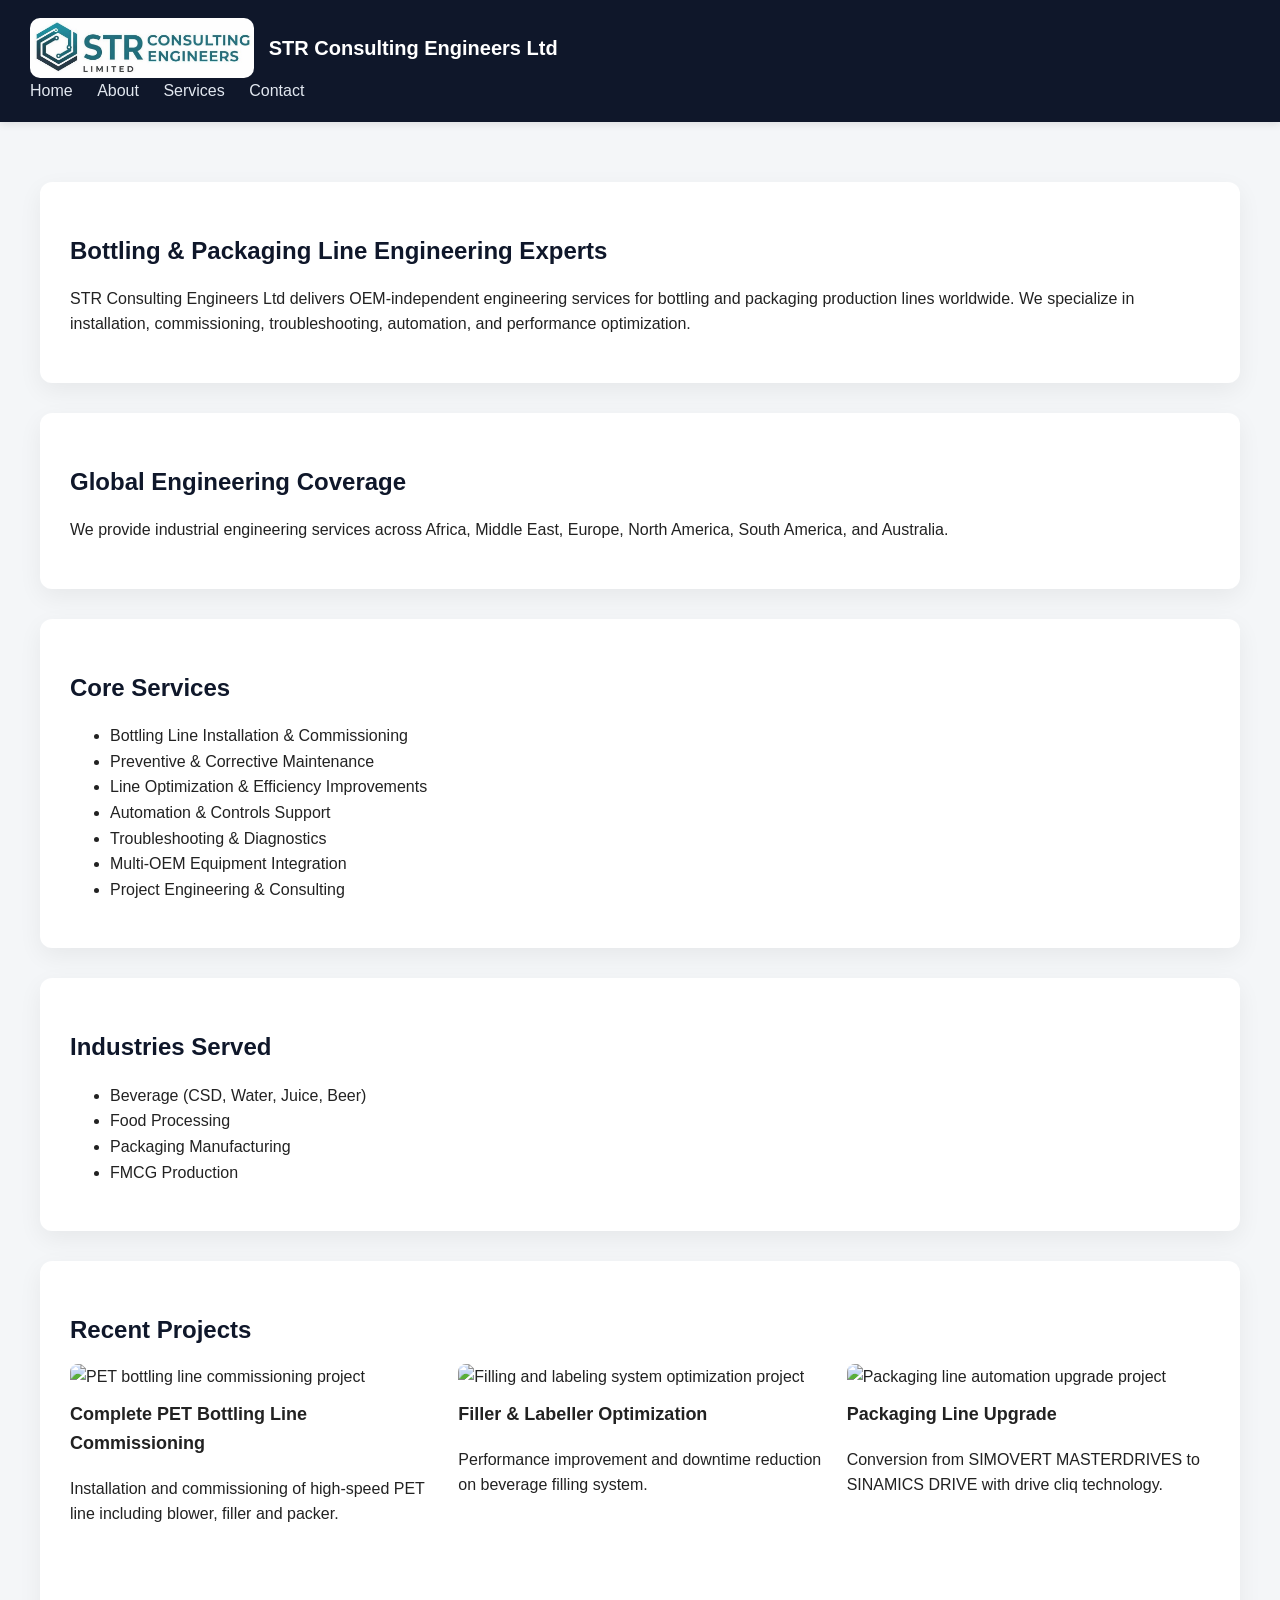
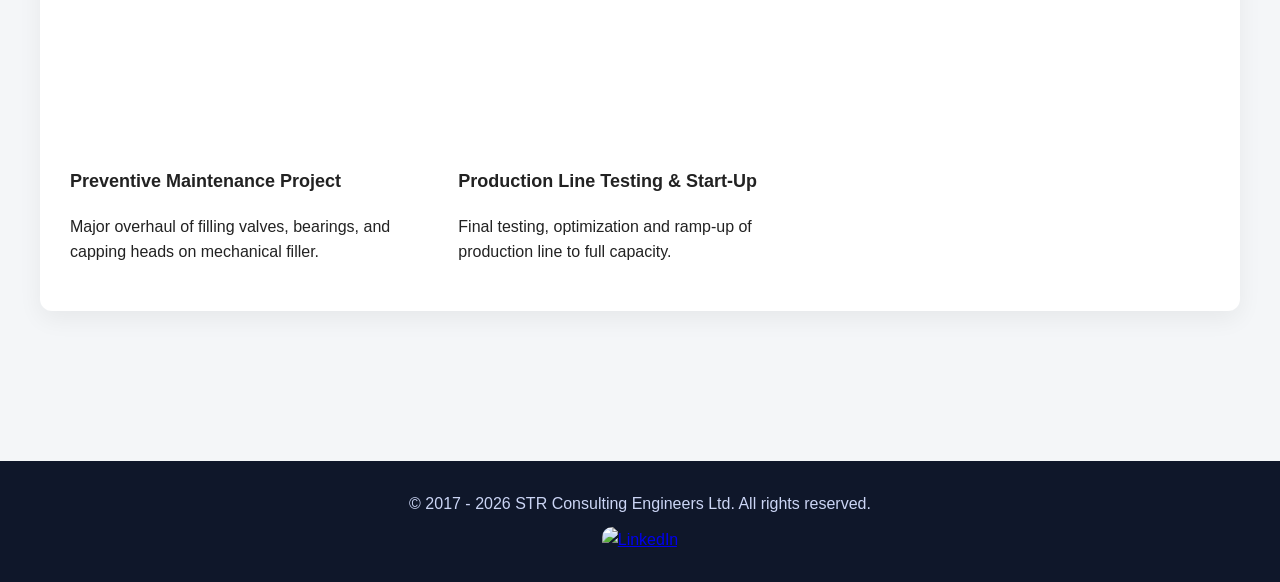
==== index.html @ d1127afe "Update index.html grid addition" ====
<!DOCTYPE html>
<html>
<head>
<title>STR Consulting Engineers Ltd | Bottling & Packaging Line Experts</title>

<meta name="description" content="STR Consulting Engineers Ltd provides bottling line installation, commissioning, maintenance, troubleshooting and optimization services across Africa, Middle East, Europe, North & South America and Australia.">

<meta name="keywords" content="bottling line engineers, packaging line installation, filling machine experts, beverage production engineers, line commissioning, industrial automation, FMCG engineering">

<meta name="viewport" content="width=device-width, initial-scale=1.0">

<link rel="stylesheet" href="assets/styles.css">

<meta property="og:title" content="STR Consulting Engineers Ltd">
<meta property="og:description" content="OEM-independent bottling & packaging engineering specialists worldwide.">
<meta property="og:image" content="https://www.strconsultingengineersltd.org/assets/logo.png">
<meta property="og:url" content="https://www.strconsultingengineersltd.org">
<meta property="og:type" content="website">
</head>

<body>

<header>
<div style="display:flex;align-items:center;gap:15px;">
<img src="assets/logo.png" alt="STR Consulting Engineers Ltd logo" style="height:60px;">
<h1 style="margin:0;color:white;">STR Consulting Engineers Ltd</h1>
</div>
<nav>
<a href="index.html">Home</a>
<a href="about.html">About</a>
<a href="services.html">Services</a>
<a href="contact.html">Contact</a>
</nav>
</header>

<div class="container">

<!-- INTRO -->
<div class="card">
<h2>Bottling & Packaging Line Engineering Experts</h2>

<p>
STR Consulting Engineers Ltd delivers OEM-independent engineering services for bottling and packaging production lines worldwide.
We specialize in installation, commissioning, troubleshooting, automation, and performance optimization.
</p>
</div>

<!-- GLOBAL COVERAGE -->
<div class="card">
<h2>Global Engineering Coverage</h2>
<p>
We provide industrial engineering services across Africa, Middle East, Europe, North America, South America, and Australia.
</p>
</div>

<!-- CORE SERVICES -->
<div class="card">
<h2>Core Services</h2>
<ul>
<li>Bottling Line Installation & Commissioning</li>
<li>Preventive & Corrective Maintenance</li>
<li>Line Optimization & Efficiency Improvements</li>
<li>Automation & Controls Support</li>
<li>Troubleshooting & Diagnostics</li>
<li>Multi-OEM Equipment Integration</li>
<li>Project Engineering & Consulting</li>
</ul>
</div>

<!-- INDUSTRIES -->
<div class="card">
<h2>Industries Served</h2>
<ul>
<li>Beverage (CSD, Water, Juice, Beer)</li>
<li>Food Processing</li>
<li>Packaging Manufacturing</li>
<li>FMCG Production</li>
</ul>
</div>

<!-- PROJECTS -->
<div class="card">
<h2>Recent Projects</h2>

<div class="grid">

<div>
<img src="assets/project1.jpg" alt="PET bottling line commissioning project" style="width:100%;border-radius:8px">
<h3>Complete PET Bottling Line Commissioning</h3>
<p>Installation and commissioning of high-speed PET line including blower, filler and packer.</p>
</div>

<div>
<img src="assets/project2.jpg" alt="Filling and labeling system optimization project" style="width:100%;border-radius:8px">
<h3>Filler & Labeller Optimization</h3>
<p>Performance improvement and downtime reduction on beverage filling system.</p>
</div>

<div>
<img src="assets/project3.jpg" alt="Packaging line automation upgrade project" style="width:100%;border-radius:8px">
<h3>Packaging Line Upgrade</h3>
<p>Conversion from SIMOVERT MASTERDRIVES to SINAMICS DRIVE with drive cliq technology.</p>
</div>

<div>
<video style="width:100%;border-radius:8px" autoplay muted loop playsinline poster="assets/project4.jpg">
<source src="assets/project4.mp4" type="video/mp4">
</video>
<h3>Preventive Maintenance Project</h3>
<p>Major overhaul of filling valves, bearings, and capping heads on mechanical filler.</p>
</div>

<div>
<video style="width:100%;border-radius:8px" autoplay muted loop playsinline poster="assets/project5.jpg">
<source src="assets/project5.mp4" type="video/mp4">
</video>
<h3>Production Line Testing & Start-Up</h3>
<p>Final testing, optimization and ramp-up of production line to full capacity.</p>
</div>

</div>
</div>

</div>

<!-- FOOTER -->
<div class="footer" style="text-align:center;">
© 2017 - <span id="year"></span> STR Consulting Engineers Ltd. All rights reserved.

<div style="margin-top:10px;">
<a href="https://www.linkedin.com/company/str-consulting-engineers-ltd" target="_blank">
<img src="https://cdn-icons-png.flaticon.com/512/174/174857.png" alt="LinkedIn" style="height:30px;">
</a>
</div>
</div>

<script>
document.getElementById("year").textContent = new Date().getFullYear();
</script>

<!-- STRUCTURED DATA (SEO BOOST) -->
<script type="application/ld+json">
{
"@context": "https://schema.org",
"@type": "Organization",
"name": "STR Consulting Engineers Ltd",
"url": "https://www.strconsultingengineersltd.org",
"logo": "https://www.strconsultingengineersltd.org/assets/logo.png",
"areaServed": [
"Africa",
"Middle East",
"Europe",
"North America",
"South America",
"Australia"
],
"description": "OEM-independent bottling and packaging engineering specialists providing global installation, commissioning, maintenance and optimization services."
}
</script>

</body>
</html>
---- assets/styles.css ----
/* GLOBAL */
body {
  font-family: Arial, Helvetica, sans-serif;
  margin: 0;
  background: #f4f6f8;
  color: #222;
  line-height: 1.6;
}

/* HEADER */
header {
  background: #0f172a;
  color: white;
  padding: 18px 30px;
  box-shadow: 0 2px 8px rgba(0,0,0,0.1);
}

nav a {
  color: #e2e8f0;
  margin-right: 20px;
  text-decoration: none;
  font-weight: 500;
}

nav a:hover {
  color: #38bdf8;
}

/* CONTAINER */
.container {
  max-width: 1200px;
  margin: auto;
  padding: 60px 20px;
}

/* CARD */
.card {
  background: white;
  padding: 30px;
  border-radius: 12px;
  box-shadow: 0 8px 25px rgba(0,0,0,0.06);
  margin-bottom: 30px;
  transition: transform 0.25s ease, box-shadow 0.25s ease;
}

.card:hover {
  transform: translateY(-4px);
  box-shadow: 0 12px 30px rgba(0,0,0,0.08);
}

/* HEADINGS */
h1 {
  font-size: 20px;
}

h2 {
  font-size: 24px;
  margin-bottom: 15px;
  color: #0f172a;
}

h3 {
  font-size: 18px;
  margin-top: 10px;
}

/* GRID */
.grid {
  display: grid;
  grid-template-columns: repeat(auto-fit, minmax(280px, 1fr));
  gap: 25px;
}

/* IMAGES */
img {
  max-width: 100%;
  border-radius: 10px;
}

/* VIDEO */
video {
  border-radius: 10px;
}

/* FOOTER */
.footer {
  background: #0f172a;
  color: #cbd5f5;
  text-align: center;
  padding: 30px;
  margin-top: 60px;
}

/* LOGO GRID PREMIUM */
.logo-grid {
  display: grid;
  grid-template-columns: repeat(auto-fit, minmax(120px, 1fr));
  gap: 30px;
  align-items: center;
  margin-top: 25px;
}

.logo-grid img {
  height: 50px;
  object-fit: contain;
  filter: grayscale(100%);
  opacity: 0.7;
  transition: all 0.3s ease;
}

.logo-grid img:hover {
  filter: grayscale(0%);
  opacity: 1;
  transform: scale(1.1);
}
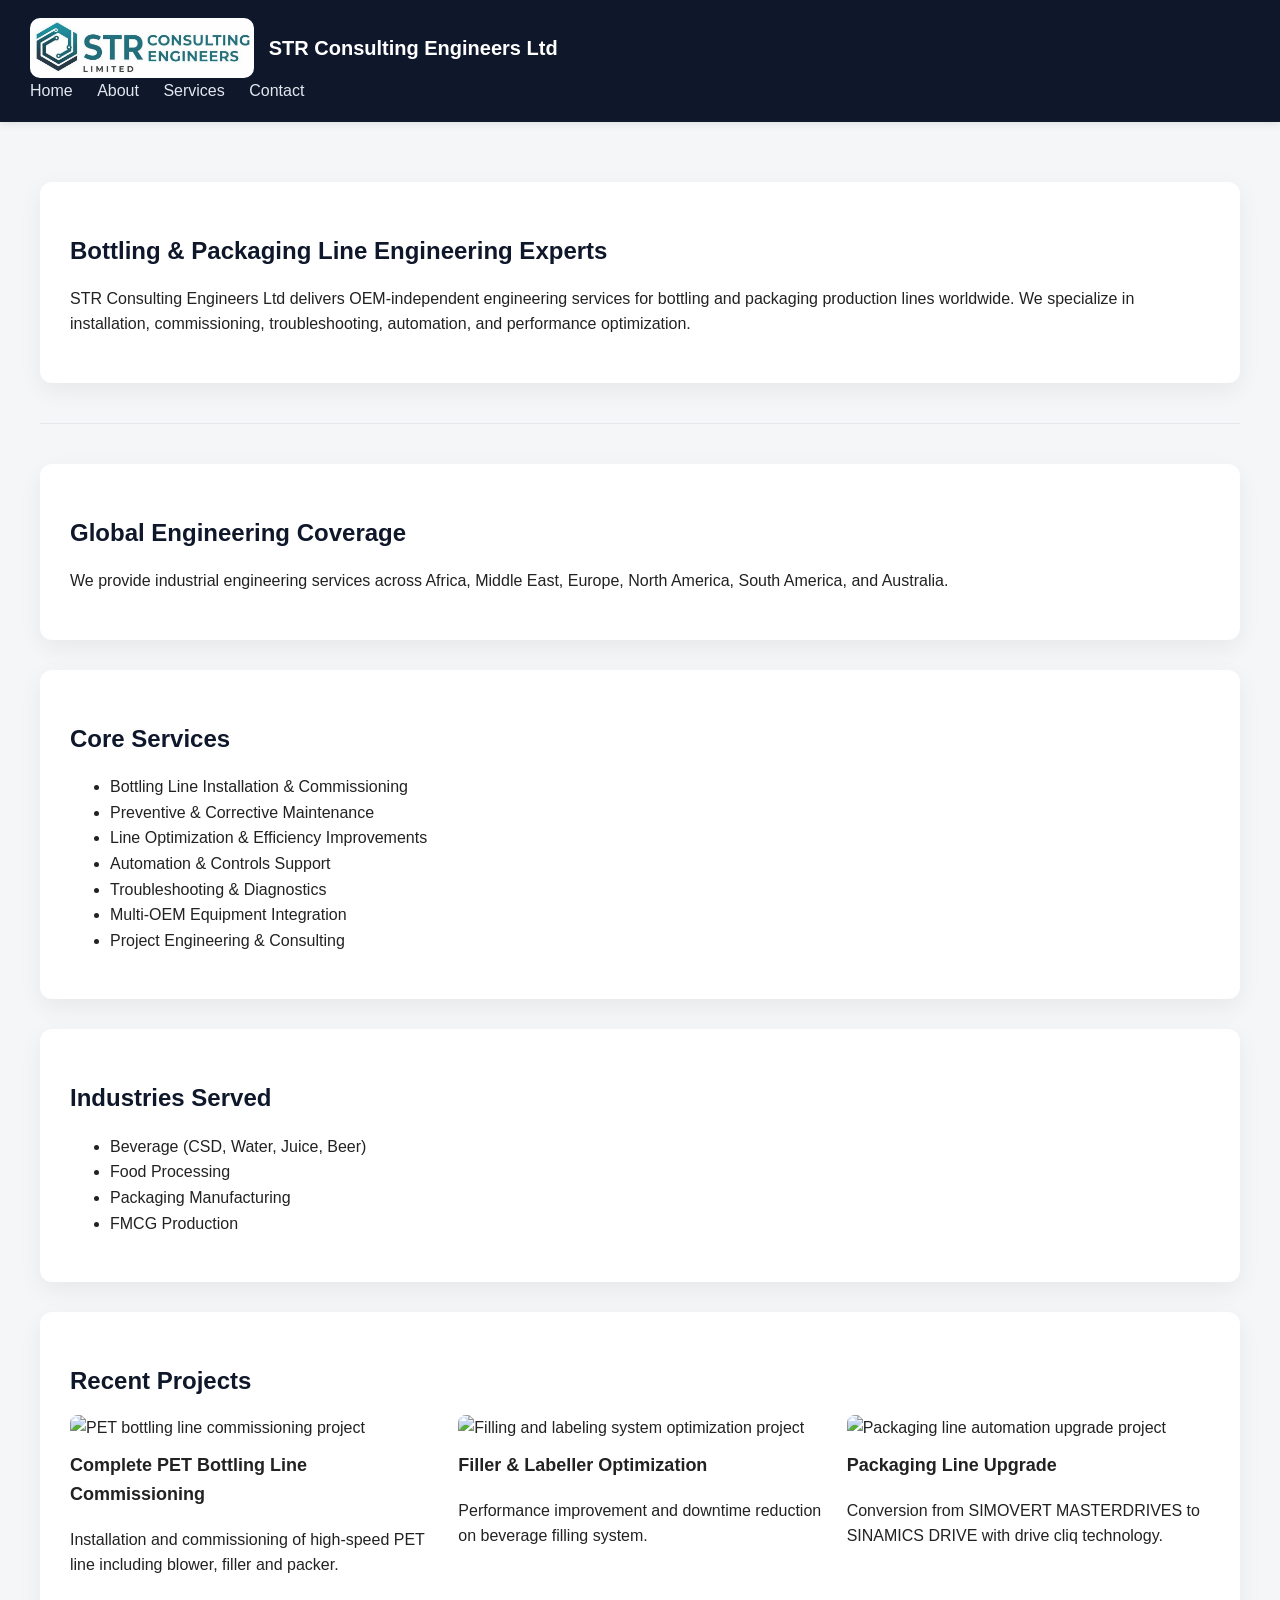
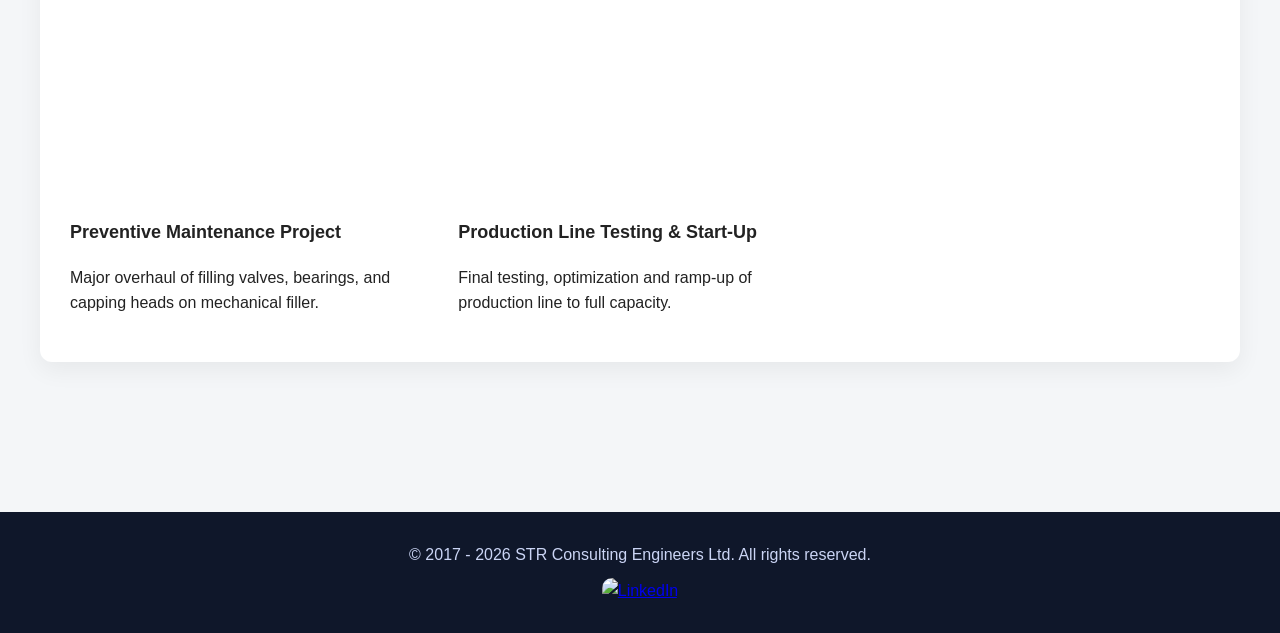
==== commit 10d25d59: "Update index.html borderline" ====
--- a/index.html
+++ b/index.html
@@ -44,6 +44,7 @@
 We specialize in installation, commissioning, troubleshooting, automation, and performance optimization.
 </p>
 </div>
+<hr style="border:none;height:1px;background:#e5e7eb;margin:40px 0;">
 
 <!-- GLOBAL COVERAGE -->
 <div class="card">
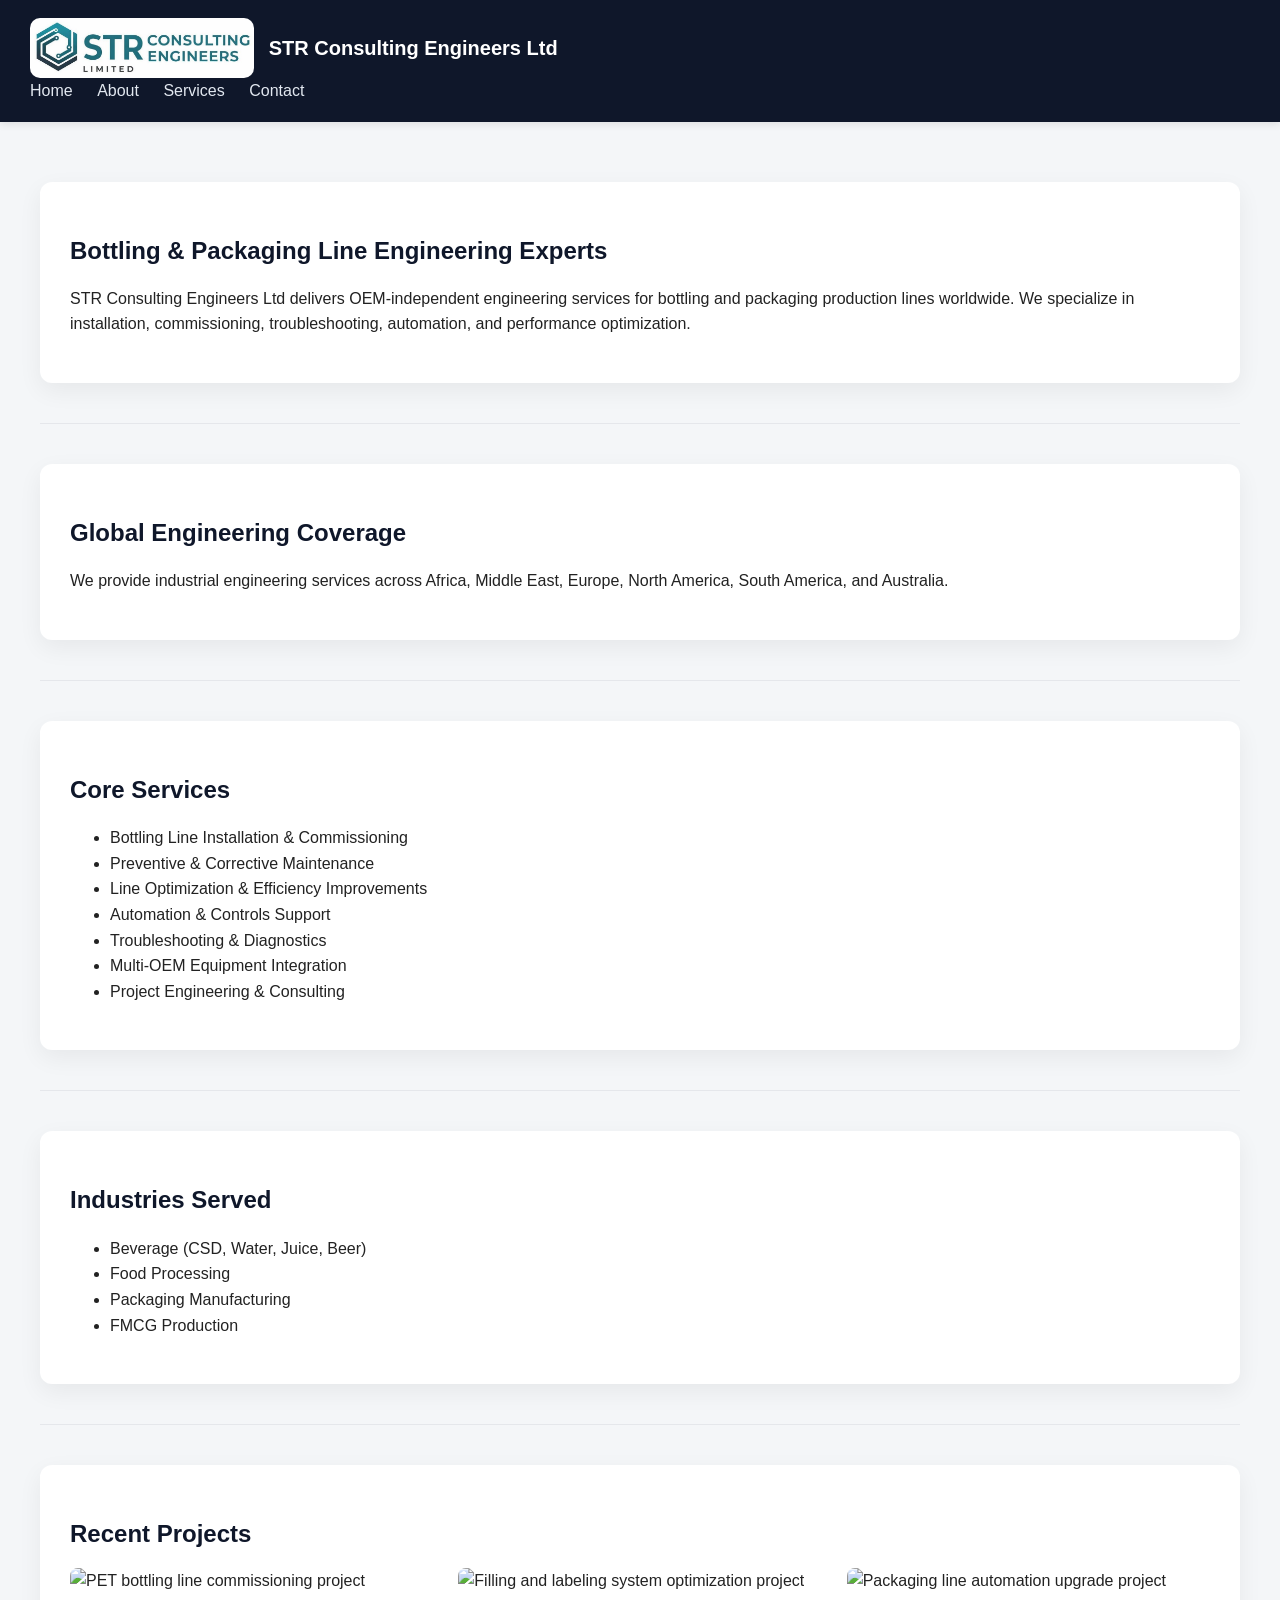
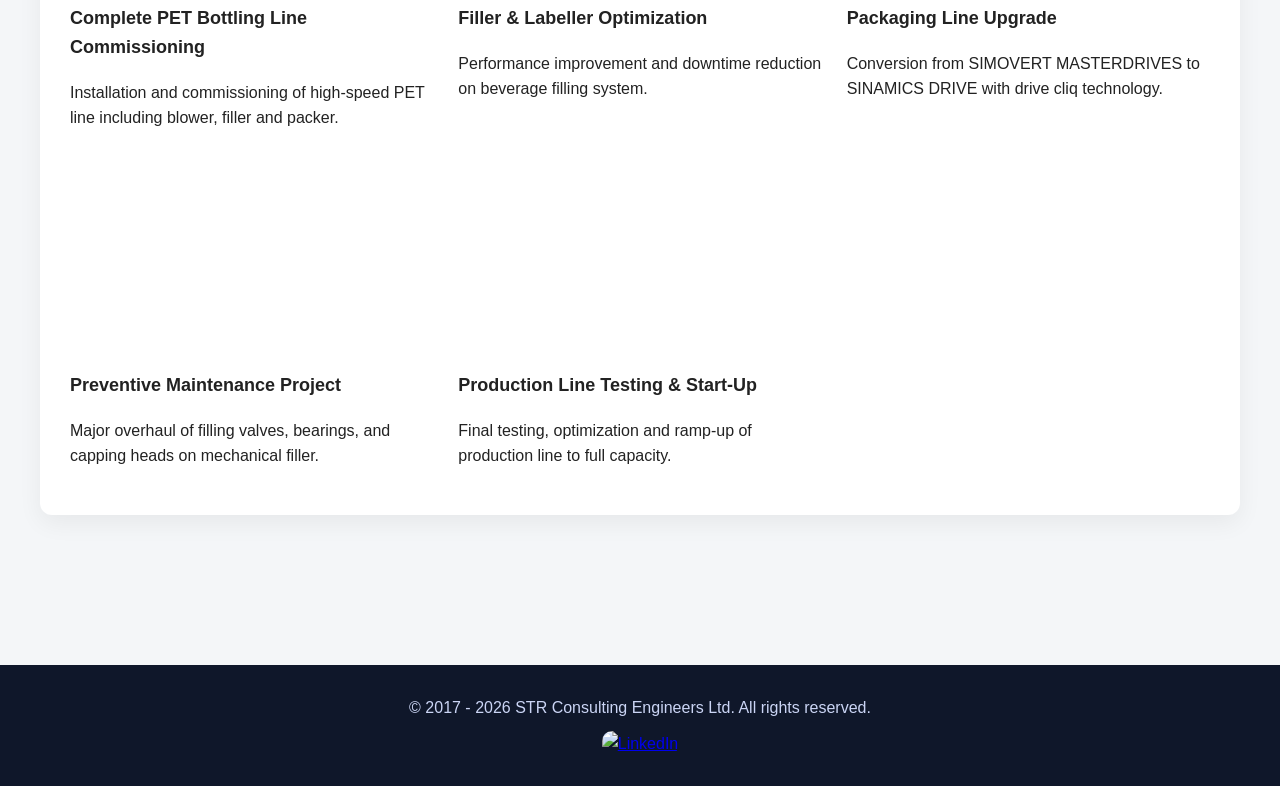
==== commit 4d8b6757: "Update index.html borders" ====
--- a/index.html
+++ b/index.html
@@ -53,6 +53,7 @@
 We provide industrial engineering services across Africa, Middle East, Europe, North America, South America, and Australia.
 </p>
 </div>
+<hr style="border:none;height:1px;background:#e5e7eb;margin:40px 0;">
 
 <!-- CORE SERVICES -->
 <div class="card">
@@ -67,6 +68,7 @@
 <li>Project Engineering & Consulting</li>
 </ul>
 </div>
+<hr style="border:none;height:1px;background:#e5e7eb;margin:40px 0;">
 
 <!-- INDUSTRIES -->
 <div class="card">
@@ -78,6 +80,7 @@
 <li>FMCG Production</li>
 </ul>
 </div>
+<hr style="border:none;height:1px;background:#e5e7eb;margin:40px 0;">
 
 <!-- PROJECTS -->
 <div class="card">
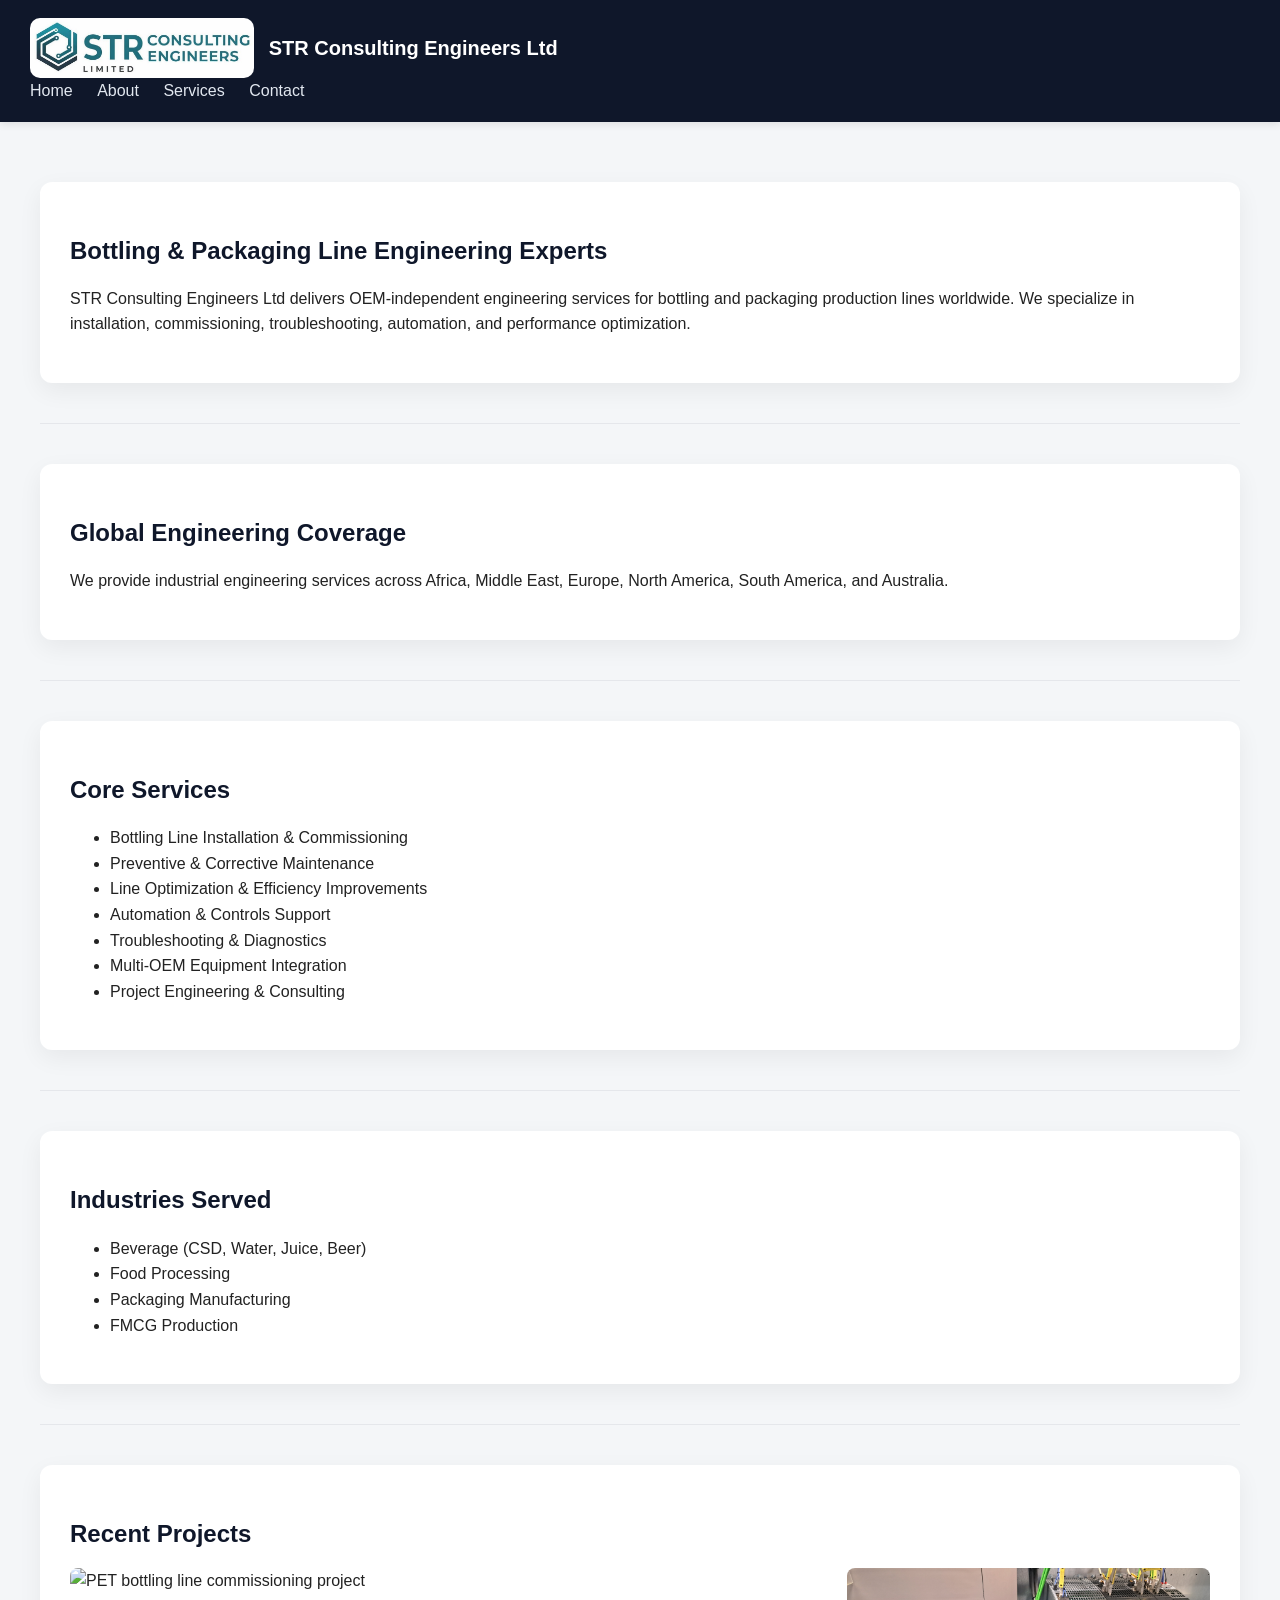
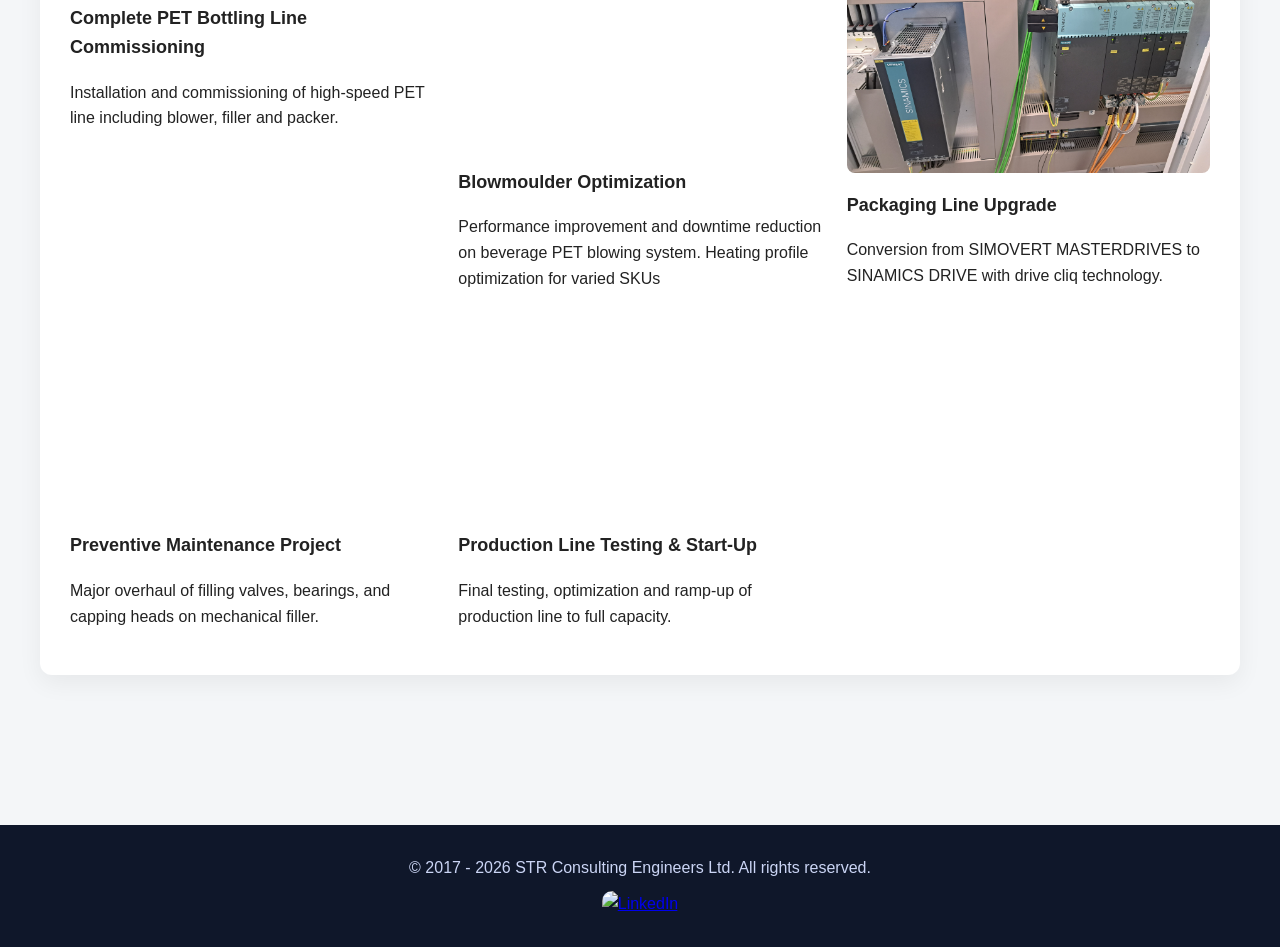
==== commit 331e2189: "Update index.html project2" ====
--- a/index.html
+++ b/index.html
@@ -95,9 +95,11 @@
 </div>
 
 <div>
-<img src="assets/project2.jpg" alt="Filling and labeling system optimization project" style="width:100%;border-radius:8px">
-<h3>Filler & Labeller Optimization</h3>
-<p>Performance improvement and downtime reduction on beverage filling system.</p>
+<video style="width:100%;border-radius:8px" autoplay muted loop playsinline poster="assets/project2.jpg">
+<source src="assets/project2.mp4" type="video/mp4">
+</video>
+<h3>Blowmoulder Optimization</h3>
+<p>Performance improvement and downtime reduction on beverage PET blowing system. Heating profile optimization for varied SKUs</p>
 </div>
 
 <div>
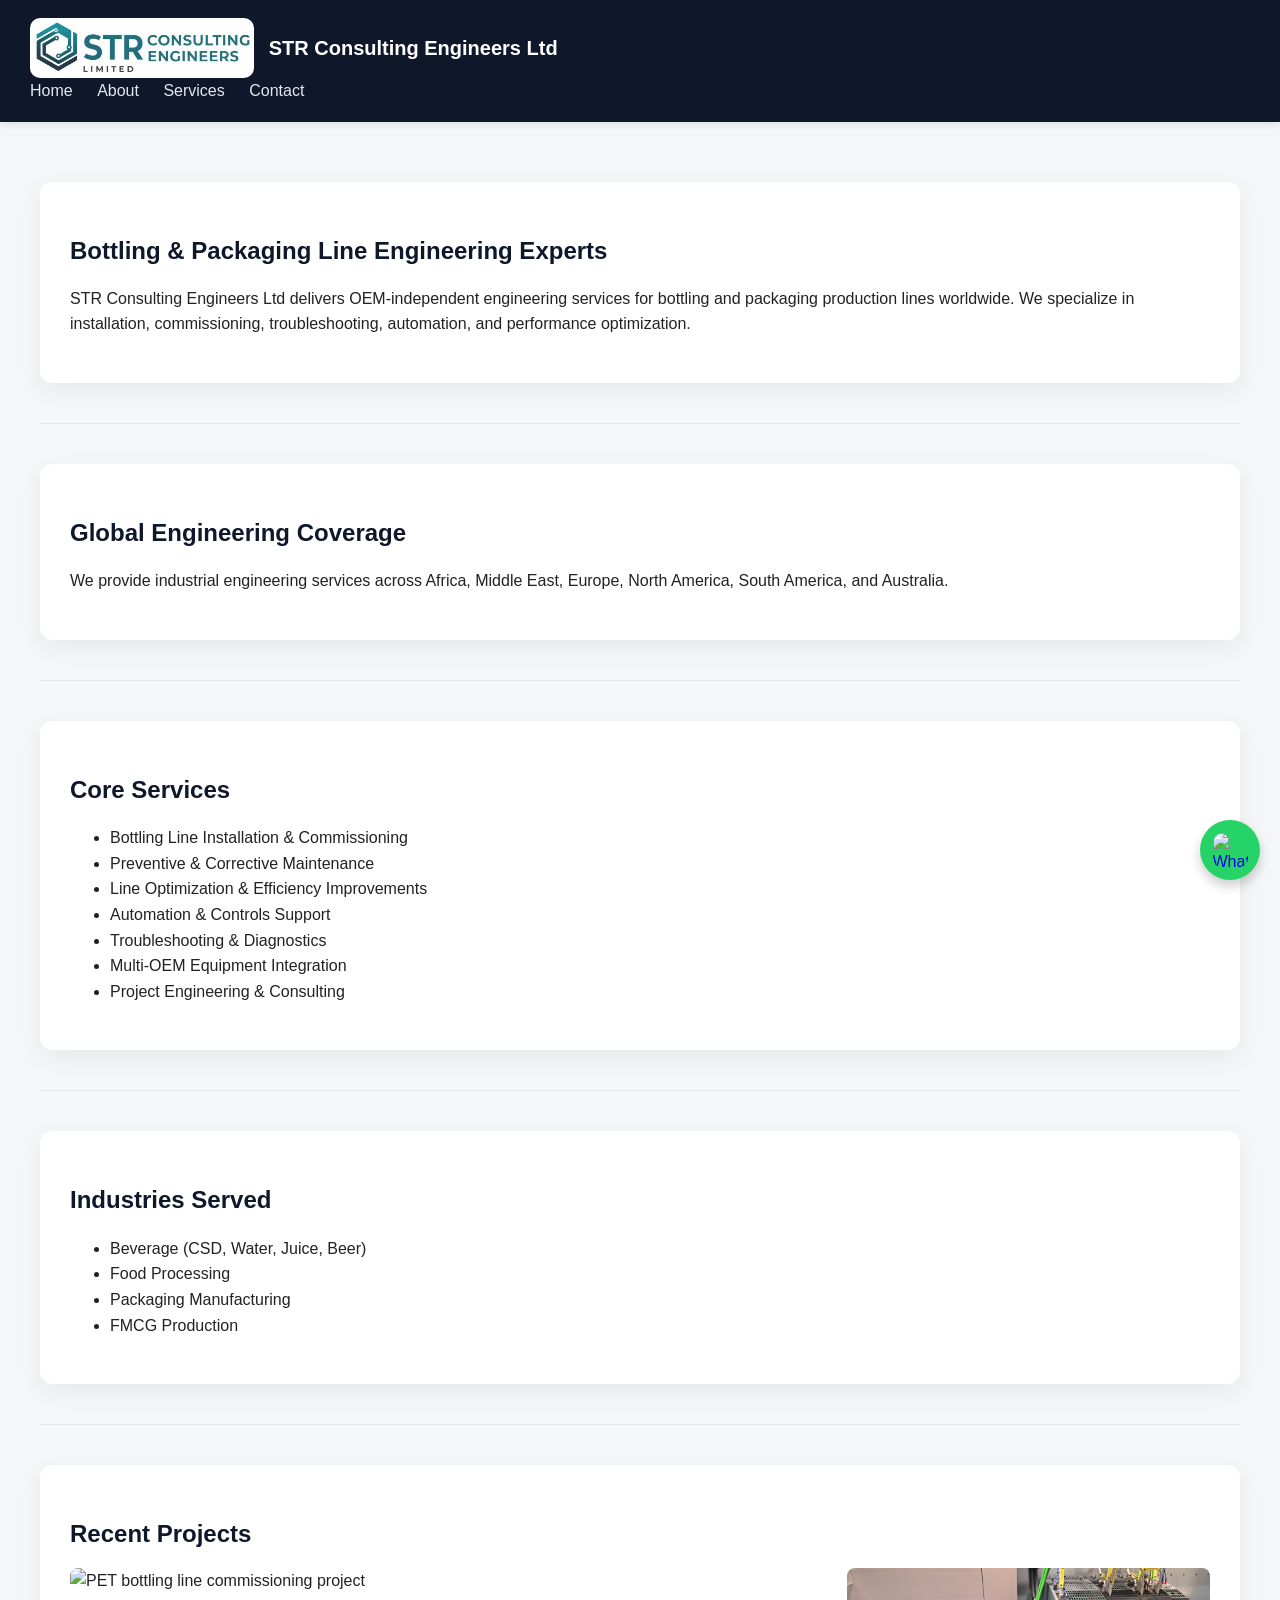
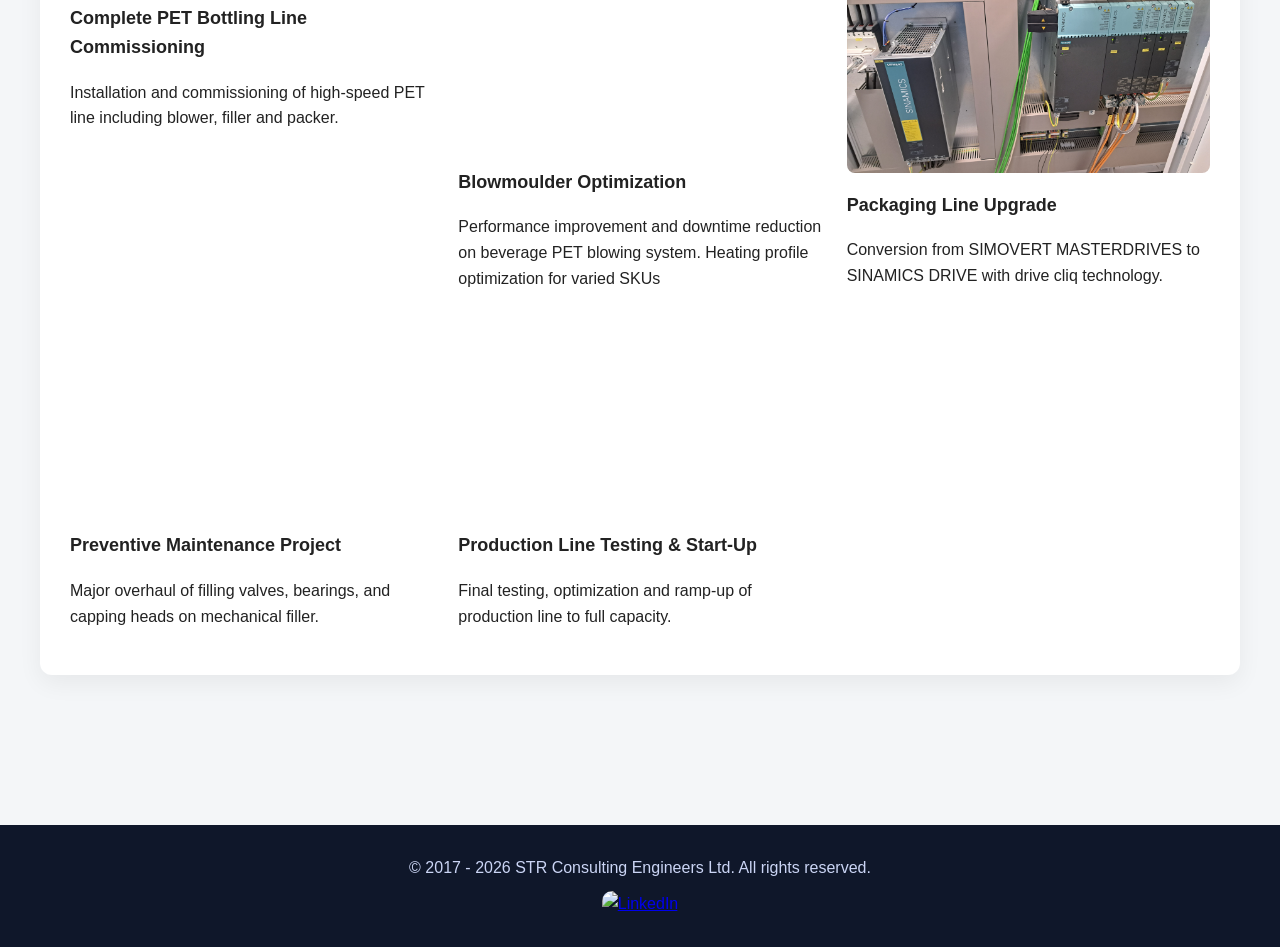
==== commit 9eb5b40e: "Update index.html whatsapp floating" ====
--- a/index.html
+++ b/index.html
@@ -163,6 +163,10 @@
 "description": "OEM-independent bottling and packaging engineering specialists providing global installation, commissioning, maintenance and optimization services."
 }
 </script>
+<!-- FLOATING WHATSAPP BUTTON -->
+<a href="https://wa.me/254119306050" class="whatsapp-float" target="_blank">
+  <img src="https://cdn-icons-png.flaticon.com/512/733/733585.png" alt="WhatsApp">
+</a>
 
 </body>
 </html>
--- a/assets/styles.css
+++ b/assets/styles.css
@@ -113,3 +113,28 @@
   opacity: 1;
   transform: scale(1.1);
 }
+/* FLOATING WHATSAPP BUTTON */
+.whatsapp-float {
+  position: fixed;
+  width: 60px;
+  height: 60px;
+  bottom: 20px;
+  right: 20px;
+  background-color: #25D366;
+  border-radius: 50%;
+  display: flex;
+  align-items: center;
+  justify-content: center;
+  box-shadow: 0 6px 12px rgba(0,0,0,0.2);
+  z-index: 1000;
+  transition: transform 0.2s ease;
+}
+
+.whatsapp-float:hover {
+  transform: scale(1.1);
+}
+
+.whatsapp-float img {
+  width: 35px;
+  height: 35px;
+}
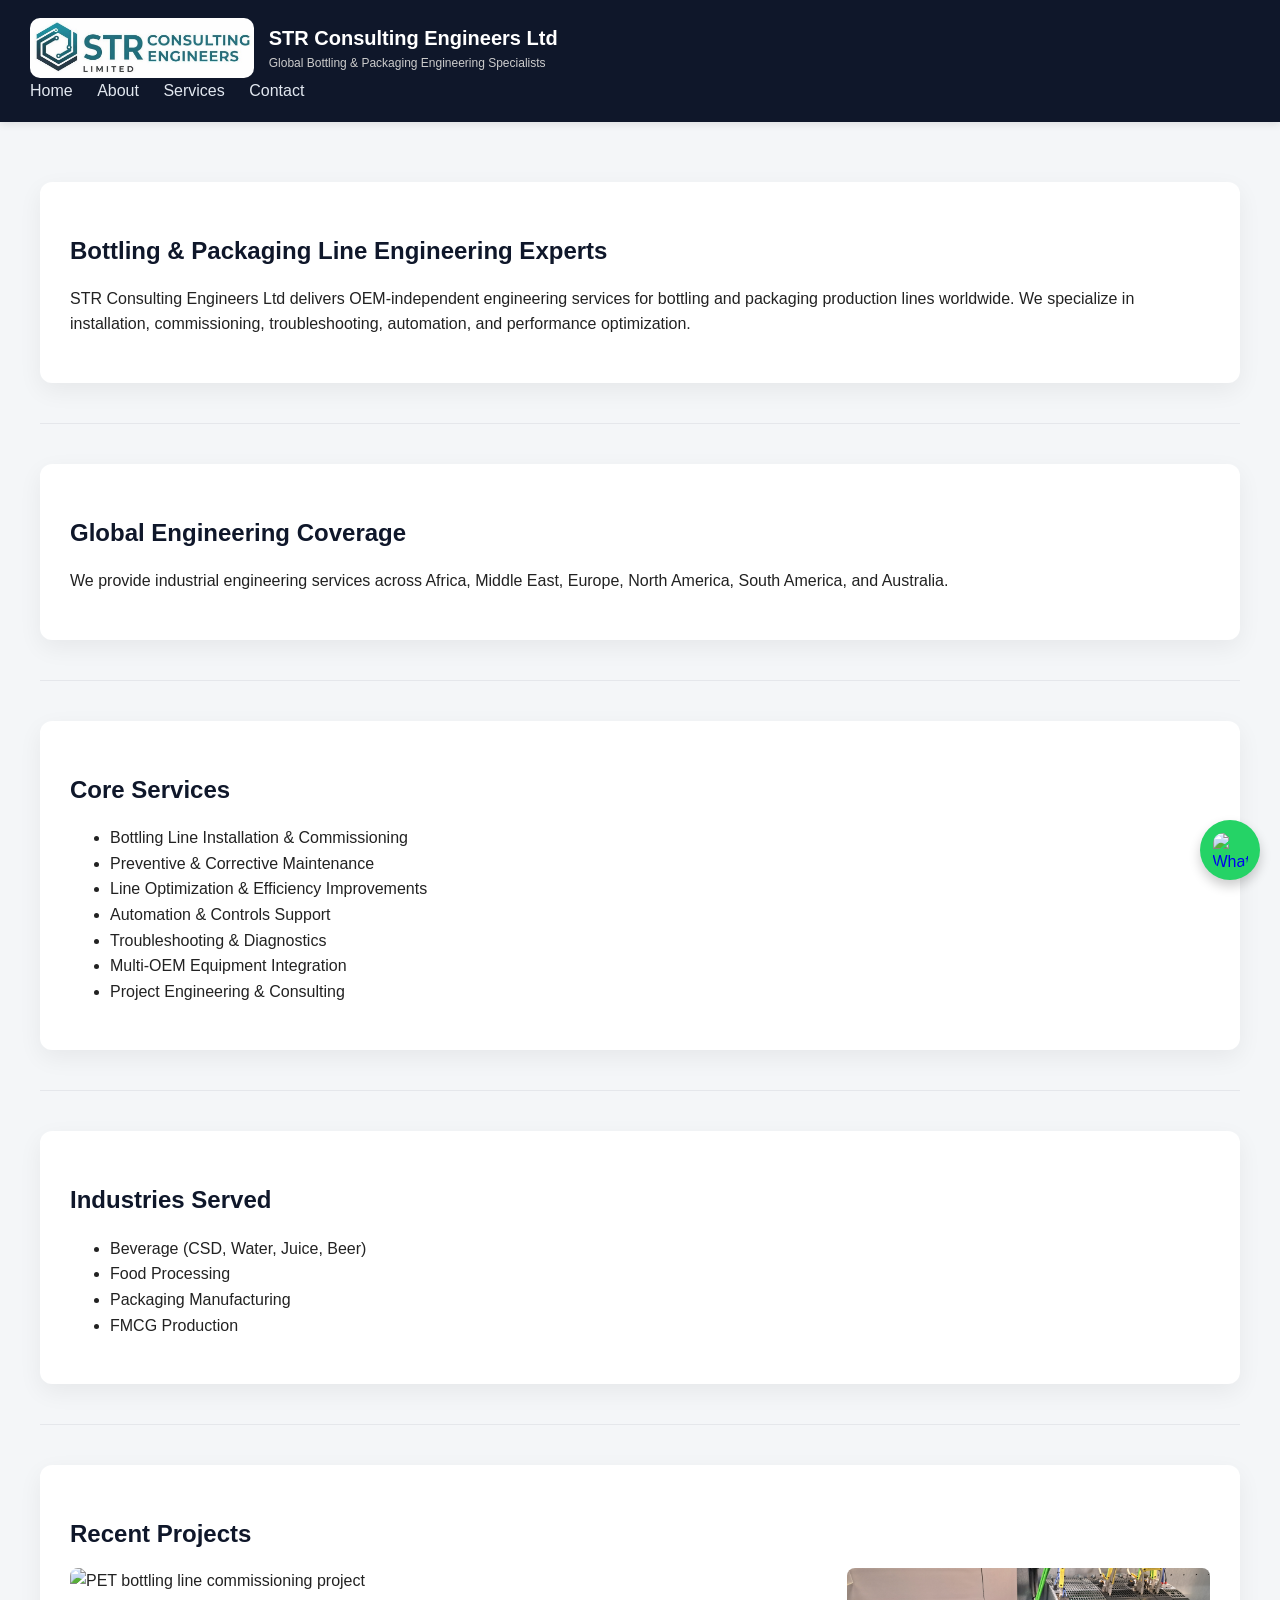
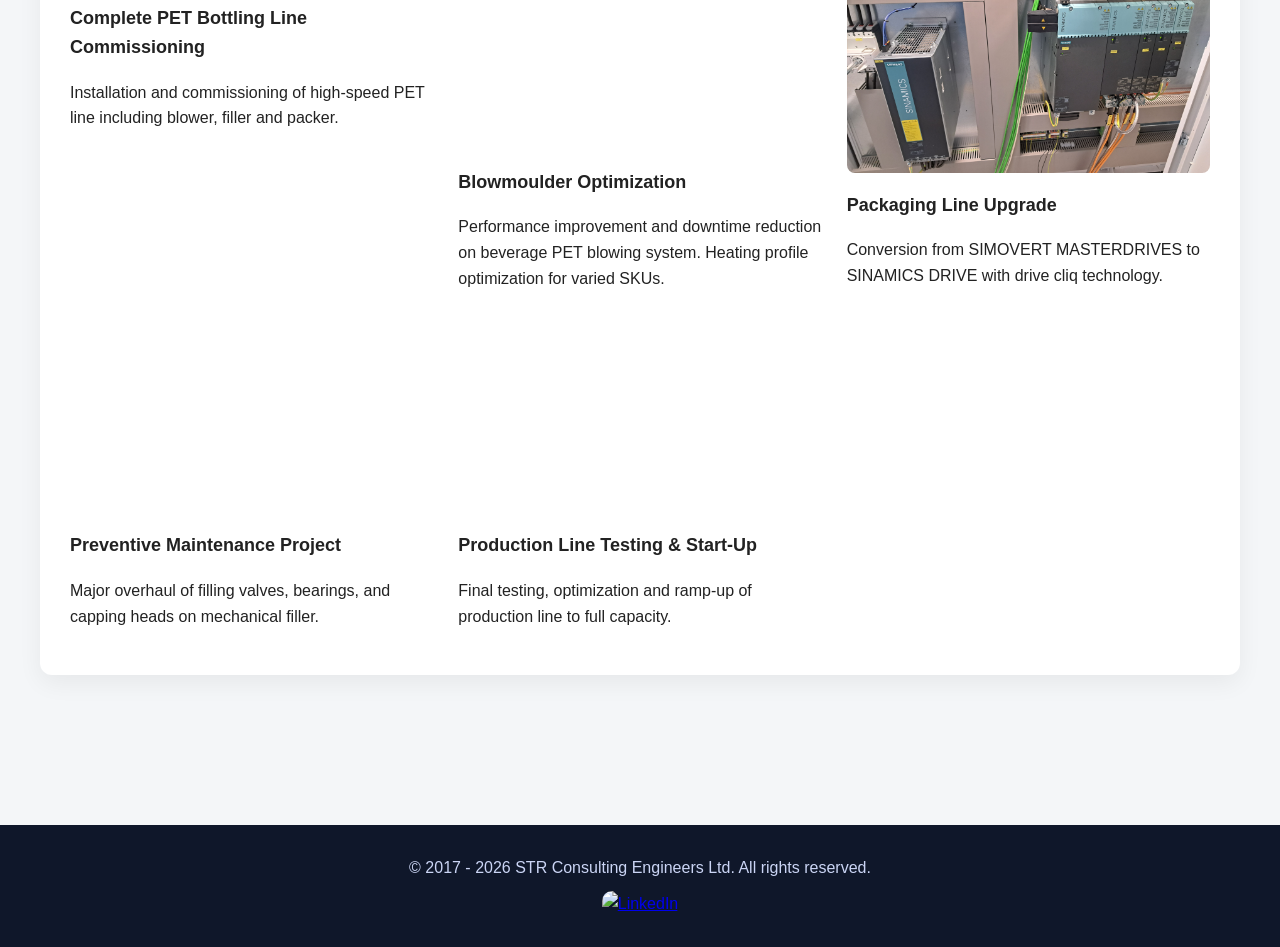
==== commit 5cba27c3: "Update index.html for google search" ====
--- a/index.html
+++ b/index.html
@@ -1,21 +1,32 @@
 <!DOCTYPE html>
-<html>
+<html lang="en">
 <head>
-<title>STR Consulting Engineers Ltd | Bottling & Packaging Line Experts</title>
+
+<meta charset="UTF-8">
+
+<title>STR Consulting Engineers Ltd | Industrial Bottling & Packaging Engineering</title>
 
 <meta name="description" content="STR Consulting Engineers Ltd provides bottling line installation, commissioning, maintenance, troubleshooting and optimization services across Africa, Middle East, Europe, North & South America and Australia.">
 
-<meta name="keywords" content="bottling line engineers, packaging line installation, filling machine experts, beverage production engineers, line commissioning, industrial automation, FMCG engineering">
+<meta name="keywords" content="STR Consulting Engineers Ltd, bottling line engineers, packaging line installation, filling machine experts, beverage production engineers, line commissioning, industrial automation, FMCG engineering">
 
 <meta name="viewport" content="width=device-width, initial-scale=1.0">
 
+<!-- CANONICAL -->
+<link rel="canonical" href="https://www.strconsultingengineersltd.org/">
+
+<!-- FAVICON (ADD FILE IN assets/) -->
+<link rel="icon" href="assets/favicon.png" type="image/png">
+
 <link rel="stylesheet" href="assets/styles.css">
 
+<!-- OPEN GRAPH -->
 <meta property="og:title" content="STR Consulting Engineers Ltd">
 <meta property="og:description" content="OEM-independent bottling & packaging engineering specialists worldwide.">
 <meta property="og:image" content="https://www.strconsultingengineersltd.org/assets/logo.png">
 <meta property="og:url" content="https://www.strconsultingengineersltd.org">
 <meta property="og:type" content="website">
+
 </head>
 
 <body>
@@ -23,8 +34,16 @@
 <header>
 <div style="display:flex;align-items:center;gap:15px;">
 <img src="assets/logo.png" alt="STR Consulting Engineers Ltd logo" style="height:60px;">
+
+<div>
 <h1 style="margin:0;color:white;">STR Consulting Engineers Ltd</h1>
-</div>
+<p style="margin:0;color:#ccc;font-size:12px;">
+Global Bottling & Packaging Engineering Specialists
+</p>
+</div>
+
+</div>
+
 <nav>
 <a href="index.html">Home</a>
 <a href="about.html">About</a>
@@ -44,6 +63,7 @@
 We specialize in installation, commissioning, troubleshooting, automation, and performance optimization.
 </p>
 </div>
+
 <hr style="border:none;height:1px;background:#e5e7eb;margin:40px 0;">
 
 <!-- GLOBAL COVERAGE -->
@@ -53,6 +73,7 @@
 We provide industrial engineering services across Africa, Middle East, Europe, North America, South America, and Australia.
 </p>
 </div>
+
 <hr style="border:none;height:1px;background:#e5e7eb;margin:40px 0;">
 
 <!-- CORE SERVICES -->
@@ -68,6 +89,7 @@
 <li>Project Engineering & Consulting</li>
 </ul>
 </div>
+
 <hr style="border:none;height:1px;background:#e5e7eb;margin:40px 0;">
 
 <!-- INDUSTRIES -->
@@ -80,6 +102,7 @@
 <li>FMCG Production</li>
 </ul>
 </div>
+
 <hr style="border:none;height:1px;background:#e5e7eb;margin:40px 0;">
 
 <!-- PROJECTS -->
@@ -99,7 +122,7 @@
 <source src="assets/project2.mp4" type="video/mp4">
 </video>
 <h3>Blowmoulder Optimization</h3>
-<p>Performance improvement and downtime reduction on beverage PET blowing system. Heating profile optimization for varied SKUs</p>
+<p>Performance improvement and downtime reduction on beverage PET blowing system. Heating profile optimization for varied SKUs.</p>
 </div>
 
 <div>
@@ -144,7 +167,7 @@
 document.getElementById("year").textContent = new Date().getFullYear();
 </script>
 
-<!-- STRUCTURED DATA (SEO BOOST) -->
+<!-- STRUCTURED DATA -->
 <script type="application/ld+json">
 {
 "@context": "https://schema.org",
@@ -152,20 +175,31 @@
 "name": "STR Consulting Engineers Ltd",
 "url": "https://www.strconsultingengineersltd.org",
 "logo": "https://www.strconsultingengineersltd.org/assets/logo.png",
+"description": "OEM-independent bottling and packaging engineering specialists providing global installation, commissioning, maintenance and optimization services.",
+"foundingDate": "2017",
+"contactPoint": {
+  "@type": "ContactPoint",
+  "telephone": "+254119306050",
+  "contactType": "customer service",
+  "areaServed": "Global"
+},
+"sameAs": [
+  "https://www.linkedin.com/company/str-consulting-engineers-ltd"
+],
 "areaServed": [
-"Africa",
-"Middle East",
-"Europe",
-"North America",
-"South America",
-"Australia"
-],
-"description": "OEM-independent bottling and packaging engineering specialists providing global installation, commissioning, maintenance and optimization services."
+  "Africa",
+  "Middle East",
+  "Europe",
+  "North America",
+  "South America",
+  "Australia"
+]
 }
 </script>
+
 <!-- FLOATING WHATSAPP BUTTON -->
 <a href="https://wa.me/254119306050" class="whatsapp-float" target="_blank">
-  <img src="https://cdn-icons-png.flaticon.com/512/733/733585.png" alt="WhatsApp">
+<img src="https://cdn-icons-png.flaticon.com/512/733/733585.png" alt="WhatsApp">
 </a>
 
 </body>
--- a/assets/styles.css
+++ b/assets/styles.css
@@ -138,3 +138,133 @@
   width: 35px;
   height: 35px;
 }
+/* SLIDER */
+.slider {
+  position: relative;
+  width: 100%;
+  height: 100%;
+}
+
+.slide {
+  position: absolute;
+  width: 100%;
+  height: 100%;
+  object-fit: cover;
+  opacity: 0;
+  transition: opacity 1.5s ease-in-out;
+}
+
+.slide.active {
+  opacity: 1;
+}
+
+/* CAPTION */
+.slider-caption {
+  position: absolute;
+  bottom: 0;
+  left: 0;
+  right: 0;
+  padding: 20px;
+  background: linear-gradient(to top, rgba(0,0,0,0.7), transparent);
+  color: white;
+  font-size: 14px;
+}
+/* SERVICES HERO SECTION */
+.services-hero {
+  position: relative;
+  overflow: hidden;
+  color: white;
+  min-height: 400px;
+  display: flex;
+  align-items: center;
+}
+
+/* BACKGROUND IMAGES */
+.services-bg {
+  position: absolute;
+  inset: 0;
+  z-index: 0;
+}
+
+.bg-slide {
+  position: absolute;
+  width: 100%;
+  height: 100%;
+  object-fit: cover;
+  opacity: 0;
+  transition: opacity 1.5s ease-in-out;
+}
+
+.bg-slide.active {
+  opacity: 1;
+}
+
+/* DARK OVERLAY */
+.overlay {
+  position: absolute;
+  inset: 0;
+  background: rgba(0,0,0,0.65);
+  z-index: 1;
+}
+
+/* CONTENT */
+.services-content {
+  position: relative;
+  z-index: 2;
+}
+
+.services-content ul {
+  line-height: 1.8;
+}
+/* SERVICES HERO */
+.services-hero {
+  position: relative;
+  overflow: hidden;
+  color: white;
+  min-height: 420px;
+  display: flex;
+  align-items: center;
+}
+
+/* BACKGROUND */
+.services-bg {
+  position: absolute;
+  inset: 0;
+  z-index: 0;
+}
+
+/* SLIDES */
+.bg-slide {
+  position: absolute;
+  width: 100%;
+  height: 100%;
+  object-fit: cover;
+  opacity: 0;
+  transform: scale(1);
+  transition: opacity 1.5s ease-in-out, transform 6s ease-in-out;
+}
+
+/* ACTIVE SLIDE */
+.bg-slide.active {
+  opacity: 1;
+  transform: scale(1.08); /* slow zoom */
+}
+
+/* DARK OVERLAY */
+.overlay {
+  position: absolute;
+  inset: 0;
+  background: rgba(0,0,0,0.65);
+  z-index: 1;
+}
+
+/* CONTENT */
+.services-content {
+  position: relative;
+  z-index: 2;
+}
+
+/* CAPTION ANIMATION */
+#service-caption {
+  transition: opacity 0.5s ease;
+}
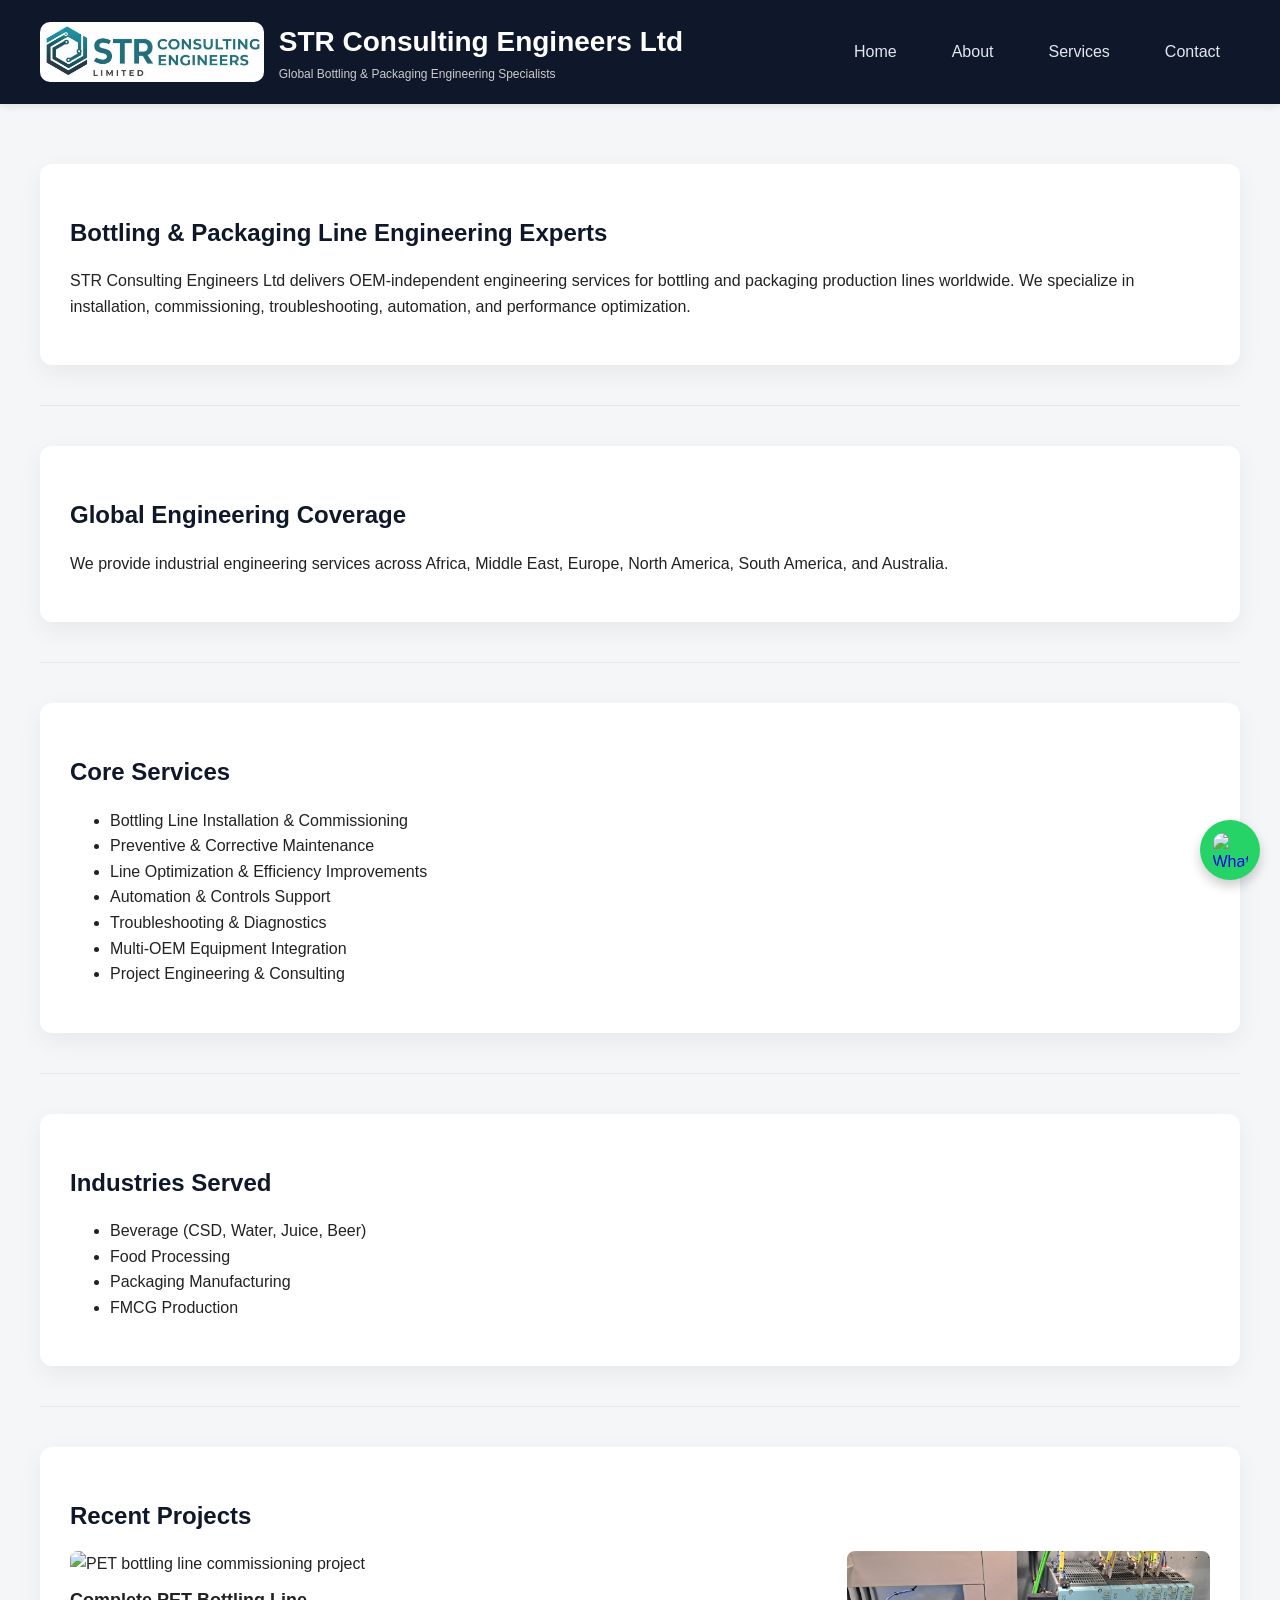
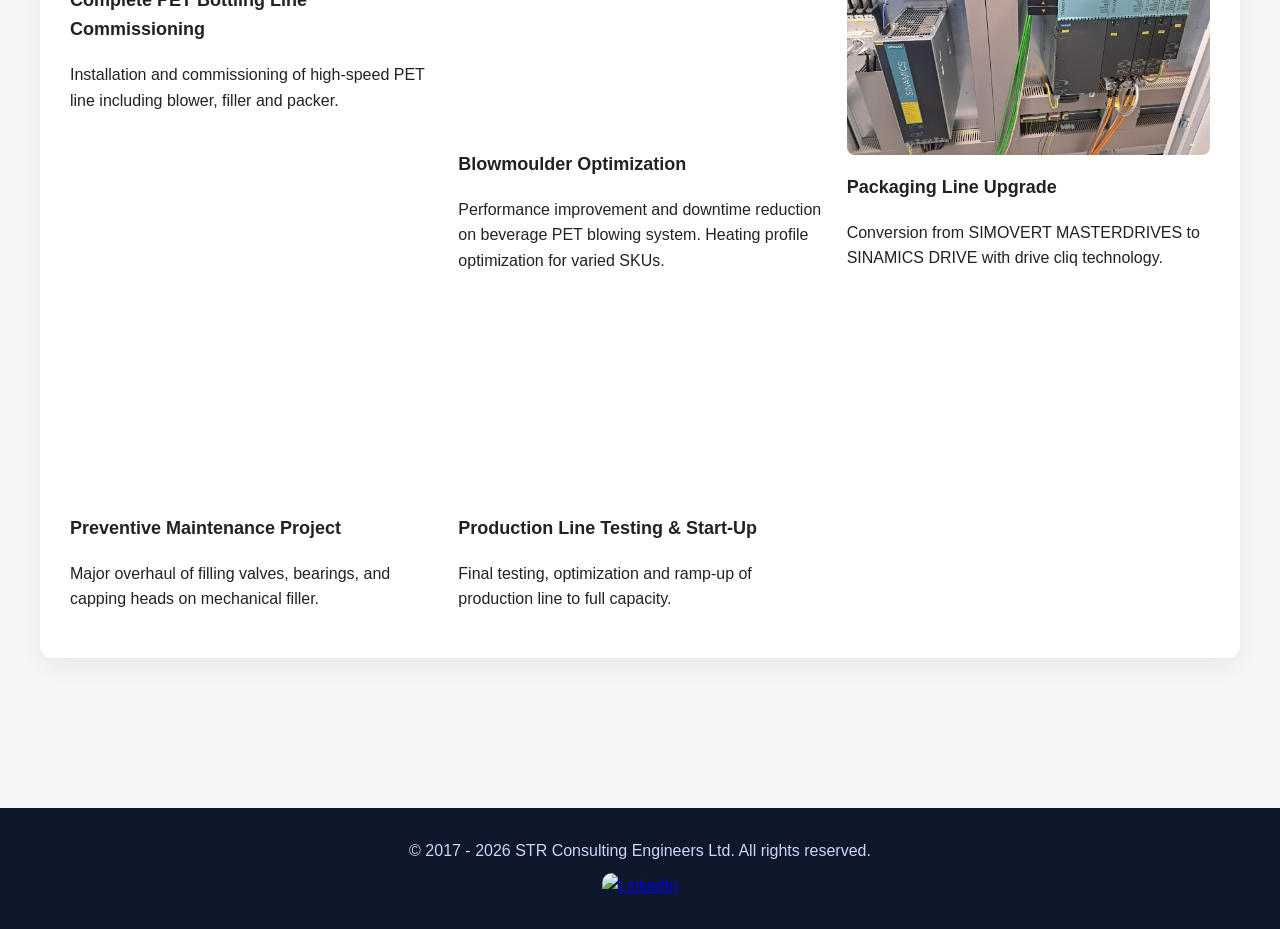
==== commit 9f756ea5: "Update index.html header" ====
--- a/index.html
+++ b/index.html
@@ -5,6 +5,8 @@
 <meta charset="UTF-8">
 
 <title>STR Consulting Engineers Ltd | Industrial Bottling & Packaging Engineering</title>
+
+<meta name="google-site-verification" content="AQSTU740uo1Tp6zEfz-VpKM-DoEC1TKS1HzU4iQNPZQ" />
 
 <meta name="description" content="STR Consulting Engineers Ltd provides bottling line installation, commissioning, maintenance, troubleshooting and optimization services across Africa, Middle East, Europe, North & South America and Australia.">
 
@@ -31,12 +33,25 @@
 
 <body>
 
-<header>
+<header style="
+display:flex;
+justify-content:space-between;
+align-items:center;
+padding:20px 40px;
+flex-wrap:wrap;
+">
+
 <div style="display:flex;align-items:center;gap:15px;">
-<img src="assets/logo.png" alt="STR Consulting Engineers Ltd logo" style="height:60px;">
-
-<div>
-<h1 style="margin:0;color:white;">STR Consulting Engineers Ltd</h1>
+
+<img src="assets/logo.png"
+alt="STR Consulting Engineers Ltd logo"
+style="height:60px;">
+
+<div>
+<h1 style="margin:0;color:white;font-size:28px;">
+STR Consulting Engineers Ltd
+</h1>
+
 <p style="margin:0;color:#ccc;font-size:12px;">
 Global Bottling & Packaging Engineering Specialists
 </p>
@@ -44,12 +59,24 @@
 
 </div>
 
-<nav>
+<nav style="
+display:flex;
+gap:35px;
+font-size:16px;
+font-weight:bold;
+align-items:center;
+">
+
 <a href="index.html">Home</a>
+
 <a href="about.html">About</a>
+
 <a href="services.html">Services</a>
+
 <a href="contact.html">Contact</a>
+
 </nav>
+
 </header>
 
 <div class="container">
